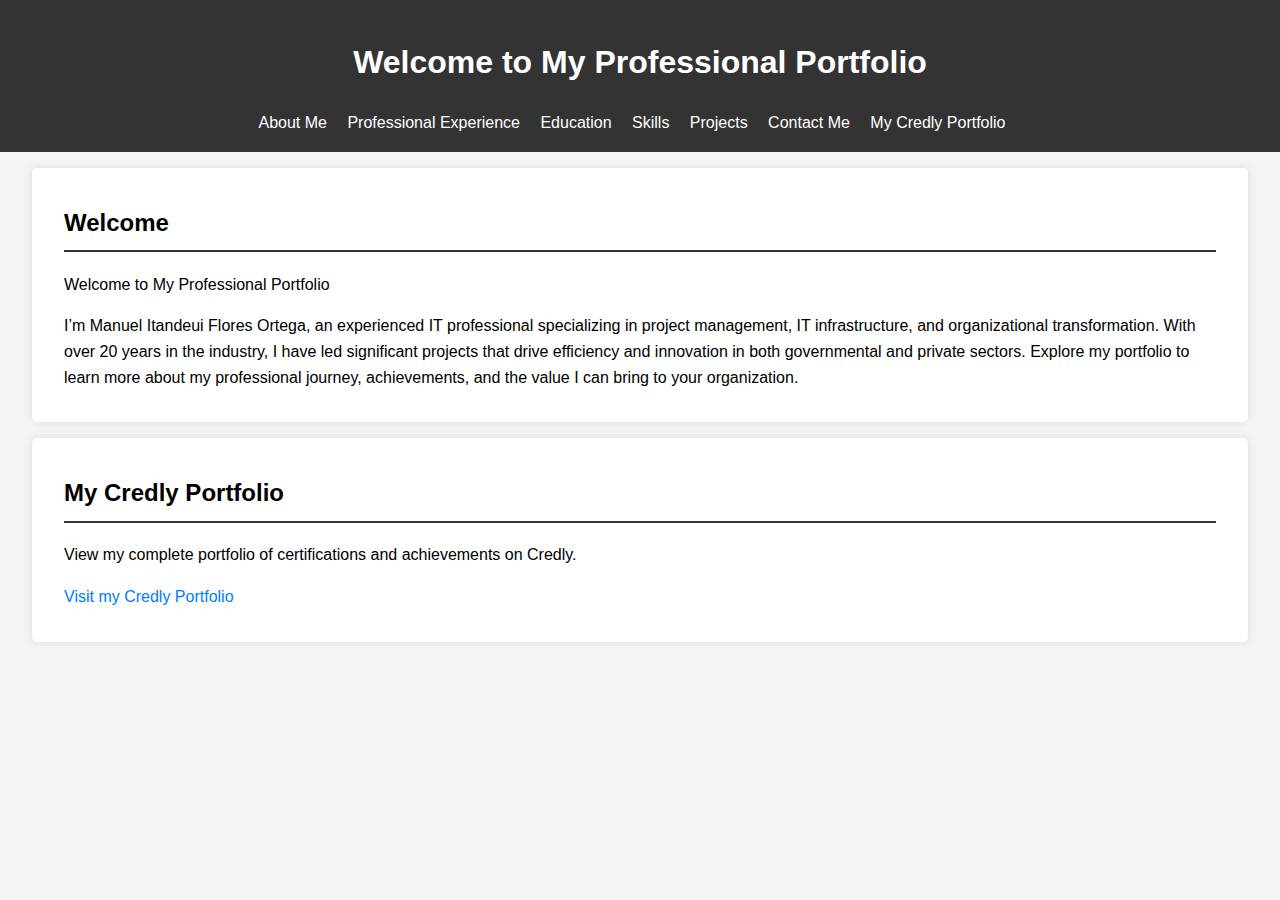
==== index.html @ cf4d3869 "Update index.html" ====
<!DOCTYPE html>
<html lang="en">
<head>
  <meta charset="UTF-8">
  <meta name="viewport" content="width=device-width, initial-scale=1.0">
  <title>My Personal Site Manuel Flores</title>
  <link rel="stylesheet" href="styles.css">
  <script async src="https://www.googletagmanager.com/gtag/js?id=G-05LL2J4SGZ"></script>
  <script>
    window.dataLayer = window.dataLayer || [];
    function gtag(){dataLayer.push(arguments);}
    gtag('js', new Date());
    gtag('config', 'G-05LL2J4SGZ');
  </script>
</head>
<body>
  <header>
    <h1>Welcome to My Professional Portfolio</h1>
    <nav>
      <ul>
        <li><a href="about.html">About Me</a></li>
        <li><a href="experience.html">Professional Experience</a></li>
        <li><a href="education.html">Education</a></li>
        <li><a href="skills.html">Skills</a></li>
        <li><a href="projects.html">Projects</a></li>
        <li><a href="contact.html">Contact Me</a></li>
        <li><a href="#portfolio">My Credly Portfolio</a></li>
      </ul>
    </nav>
  </header>
  <section id="welcome">
    <h2>Welcome</h2>
    <p>Welcome to My Professional Portfolio</p>
    <p>I’m Manuel Itandeui Flores Ortega, an experienced IT professional specializing in project management, IT infrastructure, and organizational transformation. With over 20 years in the industry, I have led significant projects that drive efficiency and innovation in both governmental and private sectors. Explore my portfolio to learn more about my professional journey, achievements, and the value I can bring to your organization.</p>
  </section>
  <section id="portfolio">
    <h2>My Credly Portfolio</h2>
    <p>View my complete portfolio of certifications and achievements on Credly.</p>
    <p><a href="https://www.credly.com/users/itan" target="_blank">Visit my Credly Portfolio</a></p>
  </section>
</body>
</html>
---- styles.css ----
body {
  font-family: Arial, sans-serif;
  line-height: 1.6;
  margin: 0;
  padding: 0;
  background-color: #f4f4f4;
}

header {
  background-color: #333;
  color: #fff;
  padding: 1rem 0;
  text-align: center;
}

header nav ul {
  list-style: none;
  padding: 0;
  margin: 0;
}

header nav ul li {
  display: inline;
  margin-right: 1rem;
}

header nav ul li a {
  color: #fff;
  text-decoration: none;
}

header nav ul li a:hover {
  text-decoration: underline;
}

section {
  padding: 1rem 2rem;
  background-color: #fff;
  margin: 1rem 2rem;
  border-radius: 5px;
  box-shadow: 0 0 10px rgba(0, 0, 0, 0.1);
}

h2 {
  border-bottom: 2px solid #333;
  padding-bottom: 0.5rem;
}

ul {
  list-style: none;
  padding: 0;
}

li {
  padding: 0.5rem 0;
}

a {
  color: #007bff; /* Updated link color to blue */
  text-decoration: none;
}

a:hover {
  color: #0056b3; /* Darker blue on hover */
  text-decoration: underline;
}
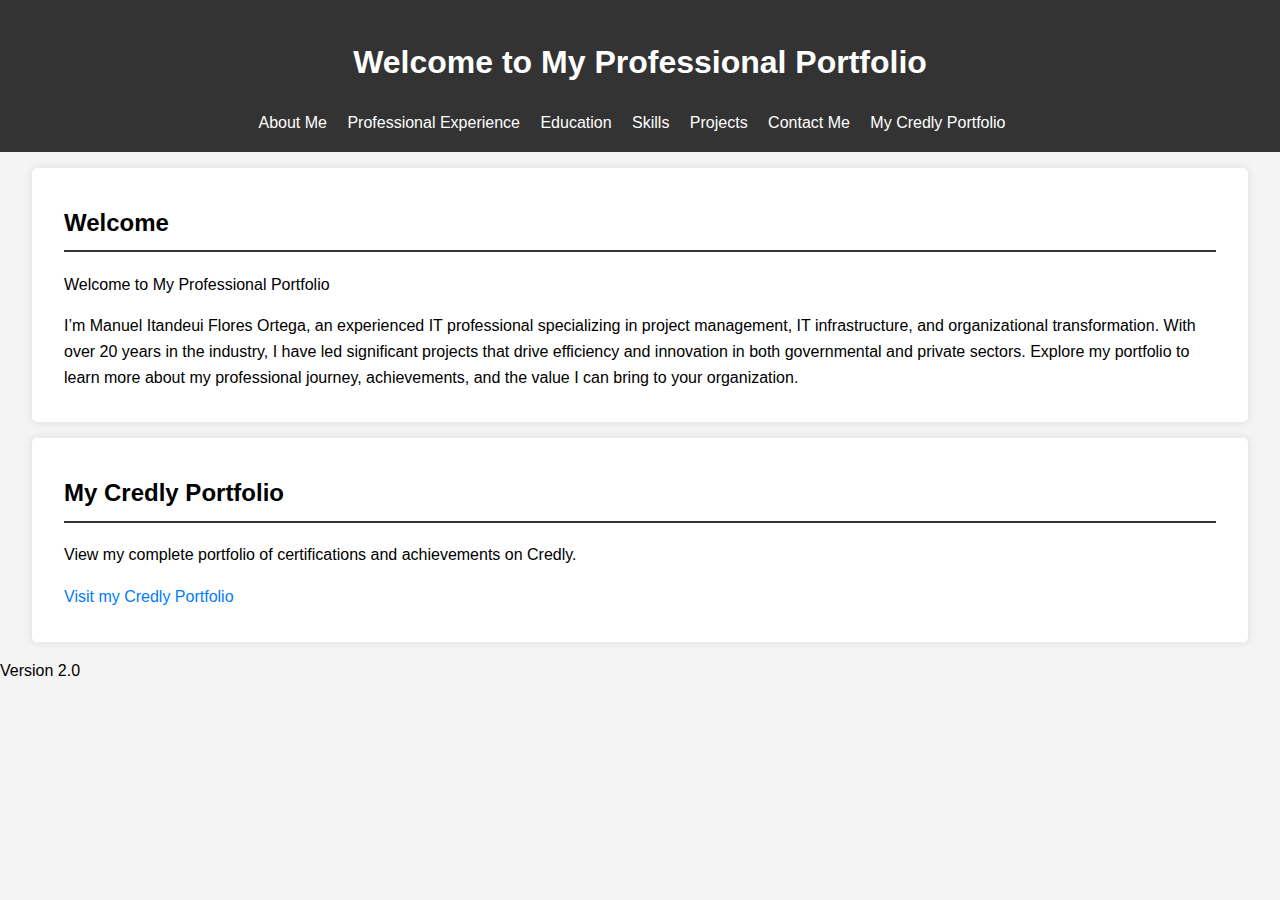
==== commit d5c97cb7: "Update index.html" ====
--- a/index.html
+++ b/index.html
@@ -5,12 +5,23 @@
   <meta name="viewport" content="width=device-width, initial-scale=1.0">
   <title>My Personal Site Manuel Flores</title>
   <link rel="stylesheet" href="styles.css">
+  <!-- Google Analytics -->
   <script async src="https://www.googletagmanager.com/gtag/js?id=G-05LL2J4SGZ"></script>
   <script>
     window.dataLayer = window.dataLayer || [];
     function gtag(){dataLayer.push(arguments);}
     gtag('js', new Date());
-    gtag('config', 'G-05LL2J4SGZ');
+
+    // Configuración de Google Analytics
+    gtag('config', 'G-05LL2J4SGZ', {
+      'send_page_view': true,
+      'user_properties': {
+        'gender': 'male',  // Ejemplo de propiedad de usuario
+        'age': '5-65',  // Ejemplo de propiedad de usuario
+        'city': 'Mexico City',  // Ejemplo de propiedad de usuario
+        'country': 'Mexico'  // Ejemplo de propiedad de usuario
+      }
+    });
   </script>
 </head>
 <body>
@@ -38,5 +49,8 @@
     <p>View my complete portfolio of certifications and achievements on Credly.</p>
     <p><a href="https://www.credly.com/users/itan" target="_blank">Visit my Credly Portfolio</a></p>
   </section>
+  <footer>
+    <p>Version 2.0</p>
+  </footer>
 </body>
 </html>
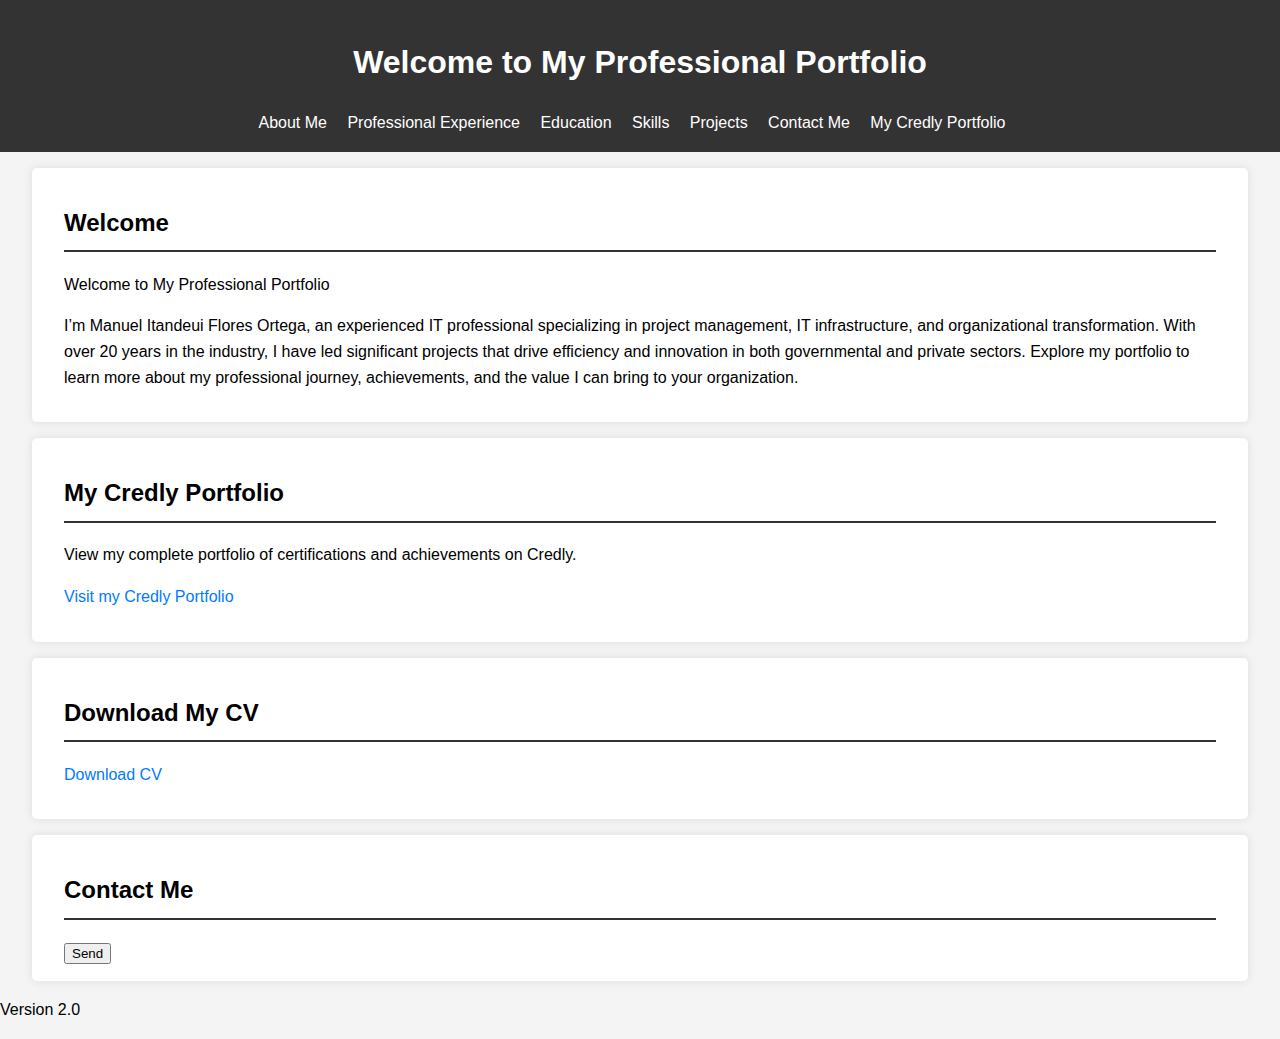
==== commit 1d46855f: "Update index.html" ====
--- a/index.html
+++ b/index.html
@@ -3,7 +3,7 @@
 <head>
   <meta charset="UTF-8">
   <meta name="viewport" content="width=device-width, initial-scale=1.0">
-  <title>My Personal Site Manuel Flores</title>
+  <title>My Personal Site Manuel Flores - Version 2.0</title>
   <link rel="stylesheet" href="styles.css">
   <!-- Google Analytics -->
   <script async src="https://www.googletagmanager.com/gtag/js?id=G-05LL2J4SGZ"></script>
@@ -17,7 +17,7 @@
       'send_page_view': true,
       'user_properties': {
         'gender': 'male',  // Ejemplo de propiedad de usuario
-        'age': '5-65',  // Ejemplo de propiedad de usuario
+        'age': '25-34',  // Ejemplo de propiedad de usuario
         'city': 'Mexico City',  // Ejemplo de propiedad de usuario
         'country': 'Mexico'  // Ejemplo de propiedad de usuario
       }
@@ -47,7 +47,18 @@
   <section id="portfolio">
     <h2>My Credly Portfolio</h2>
     <p>View my complete portfolio of certifications and achievements on Credly.</p>
-    <p><a href="https://www.credly.com/users/itan" target="_blank">Visit my Credly Portfolio</a></p>
+    <p><a href="https://www.credly.com/users/itan" target="_blank" onclick="gtag('event', 'click_social', {'event_category': 'engagement', 'event_label': 'LinkedIn Profile Click'});">Visit my Credly Portfolio</a></p>
+  </section>
+  <section id="cv">
+    <h2>Download My CV</h2>
+    <p><a href="path/to/CV.pdf" download onclick="gtag('event', 'download_cv', {'event_category': 'engagement', 'event_label': 'CV Download'});">Download CV</a></p>
+  </section>
+  <section id="contact">
+    <h2>Contact Me</h2>
+    <form id="contact-form" onsubmit="gtag('event', 'submit_form', {'event_category': 'engagement', 'event_label': 'Contact Form Submission'});">
+      <!-- form fields -->
+      <button type="submit">Send</button>
+    </form>
   </section>
   <footer>
     <p>Version 2.0</p>
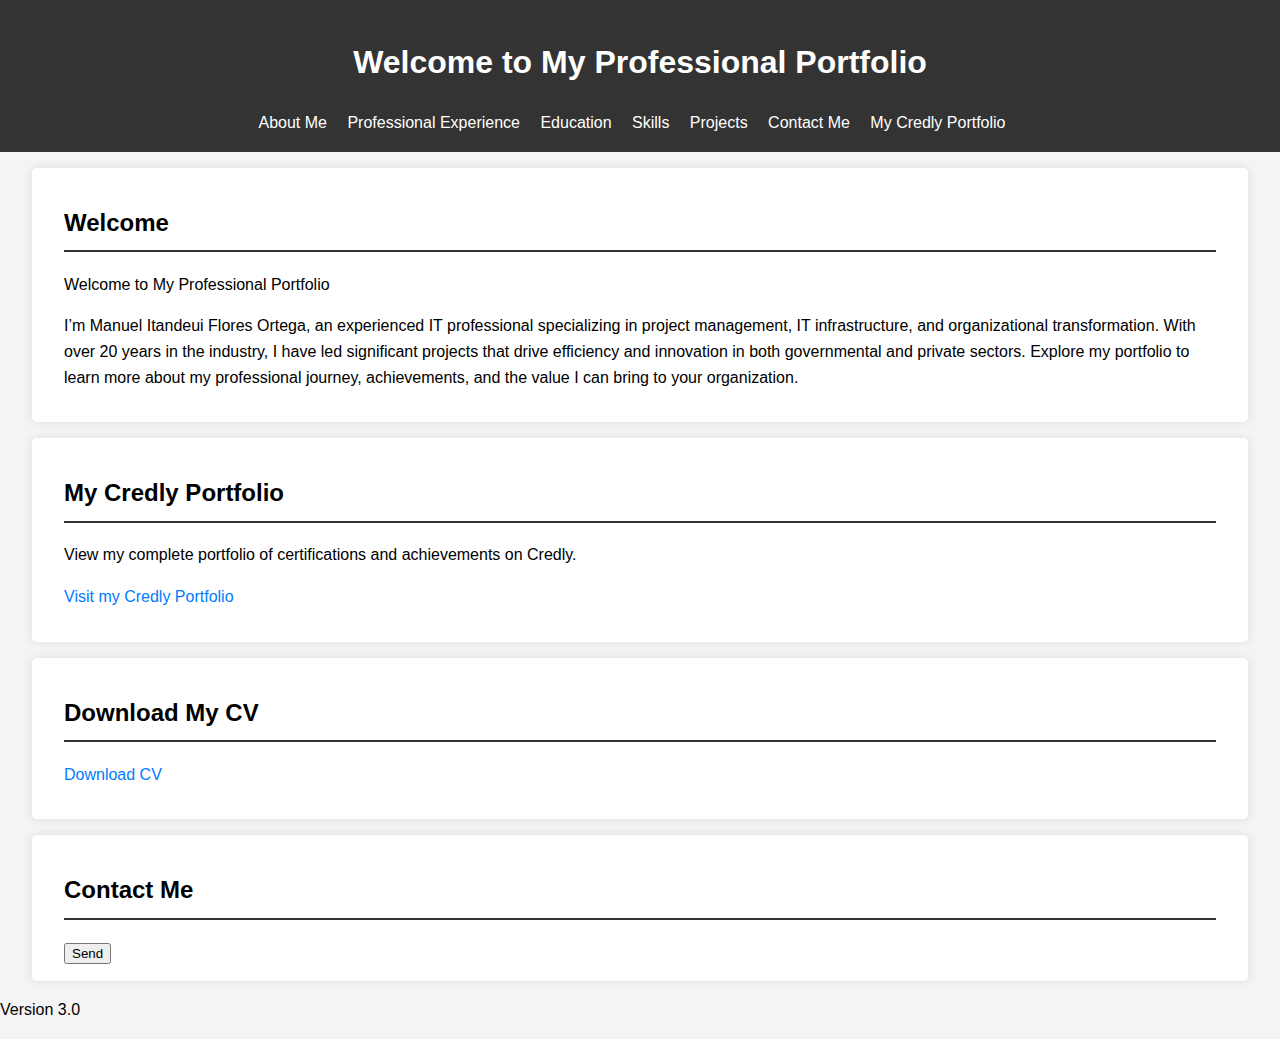
==== commit 7650bced: "Update index.html" ====
--- a/index.html
+++ b/index.html
@@ -61,7 +61,7 @@
     </form>
   </section>
   <footer>
-    <p>Version 2.0</p>
+    <p>Version 3.0</p>
   </footer>
 </body>
 </html>
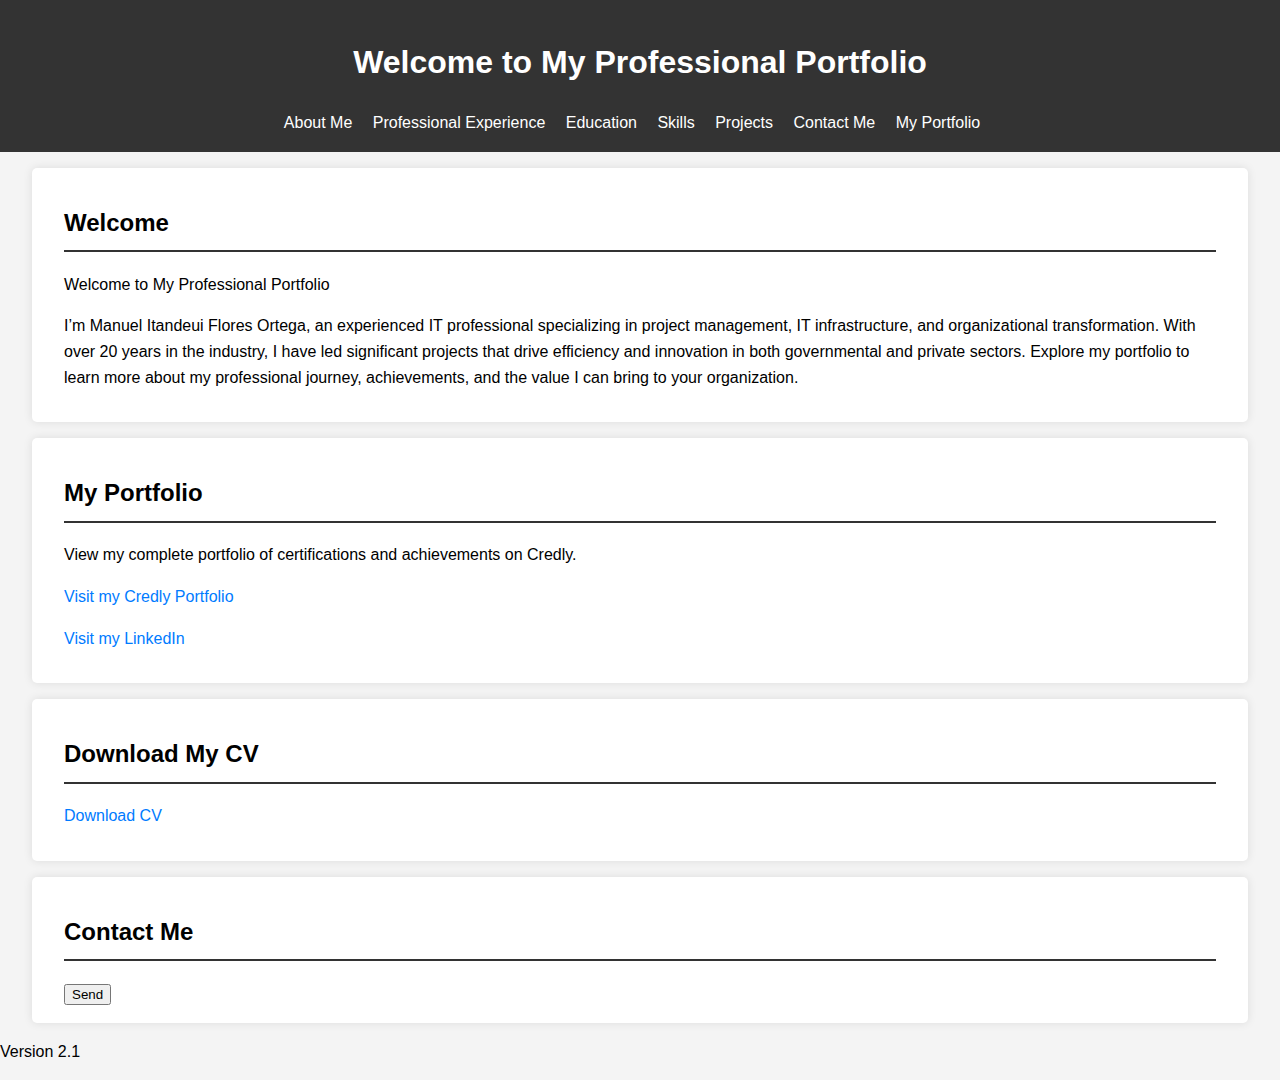
==== commit 76550150: "Update index.html" ====
--- a/index.html
+++ b/index.html
@@ -35,7 +35,7 @@
         <li><a href="skills.html">Skills</a></li>
         <li><a href="projects.html">Projects</a></li>
         <li><a href="contact.html">Contact Me</a></li>
-        <li><a href="#portfolio">My Credly Portfolio</a></li>
+        <li><a href="#portfolio">My Portfolio</a></li>
       </ul>
     </nav>
   </header>
@@ -45,13 +45,14 @@
     <p>I’m Manuel Itandeui Flores Ortega, an experienced IT professional specializing in project management, IT infrastructure, and organizational transformation. With over 20 years in the industry, I have led significant projects that drive efficiency and innovation in both governmental and private sectors. Explore my portfolio to learn more about my professional journey, achievements, and the value I can bring to your organization.</p>
   </section>
   <section id="portfolio">
-    <h2>My Credly Portfolio</h2>
+    <h2>My Portfolio</h2>
     <p>View my complete portfolio of certifications and achievements on Credly.</p>
-    <p><a href="https://www.credly.com/users/itan" target="_blank" onclick="gtag('event', 'click_social', {'event_category': 'engagement', 'event_label': 'LinkedIn Profile Click'});">Visit my Credly Portfolio</a></p>
+    <p><a href="https://www.credly.com/users/itan" target="_blank" onclick="gtag('event', 'click_social', {'event_category': 'engagement', 'event_label': 'Credly Profile Click'});">Visit my Credly Portfolio</a></p>
+    <p><a href="https://www.linkedin.com/in/manuel-f-85954a59" target="_blank" onclick="gtag('event', 'click_social', {'event_category': 'engagement', 'event_label': 'LinkedIn Profile Click'});">Visit my LinkedIn</a></p>
   </section>
   <section id="cv">
     <h2>Download My CV</h2>
-    <p><a href="path/to/CV.pdf" download onclick="gtag('event', 'download_cv', {'event_category': 'engagement', 'event_label': 'CV Download'});">Download CV</a></p>
+    <p><a href="https://www.linkedin.com/in/manuel-f-85954a59" target="_blank" onclick="gtag('event', 'download_cv', {'event_category': 'engagement', 'event_label': 'CV Download'});">Download CV</a></p>
   </section>
   <section id="contact">
     <h2>Contact Me</h2>
@@ -61,7 +62,7 @@
     </form>
   </section>
   <footer>
-    <p>Version 3.0</p>
+    <p>Version 2.1</p>
   </footer>
 </body>
 </html>
